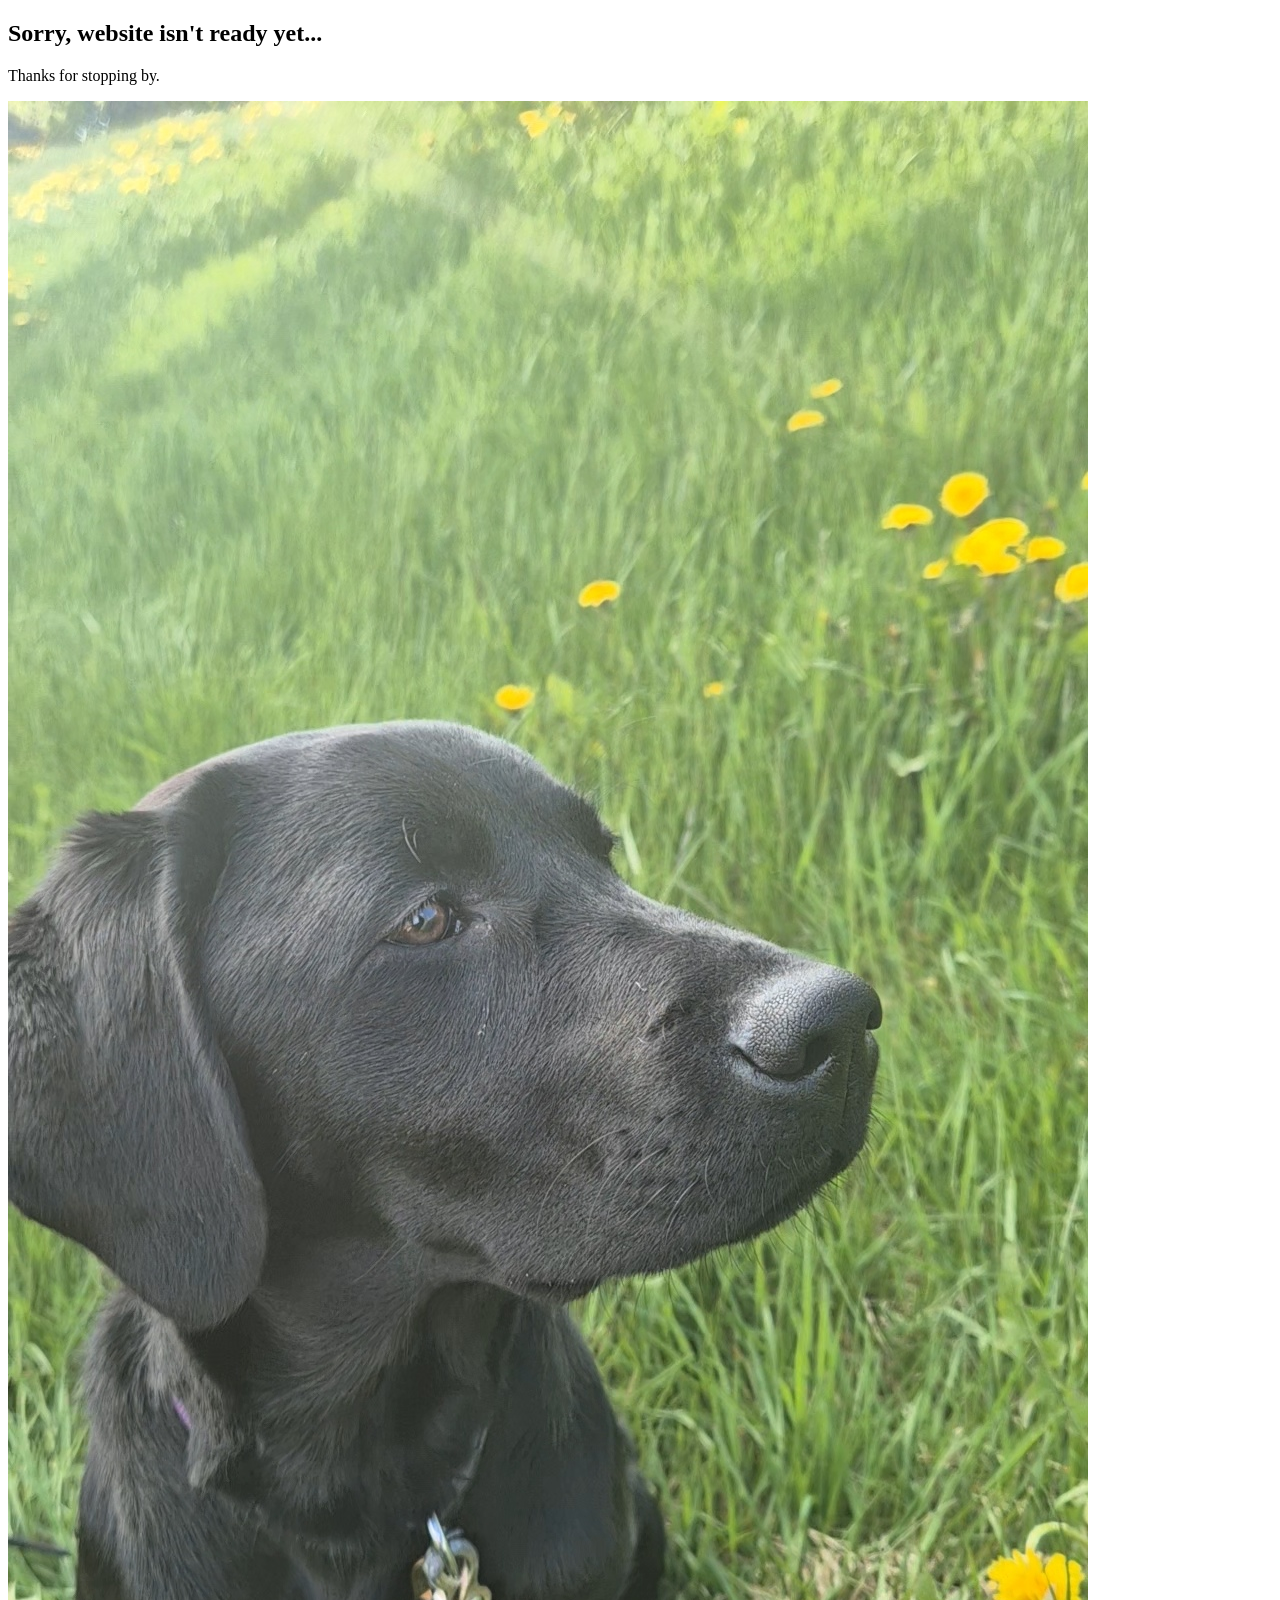
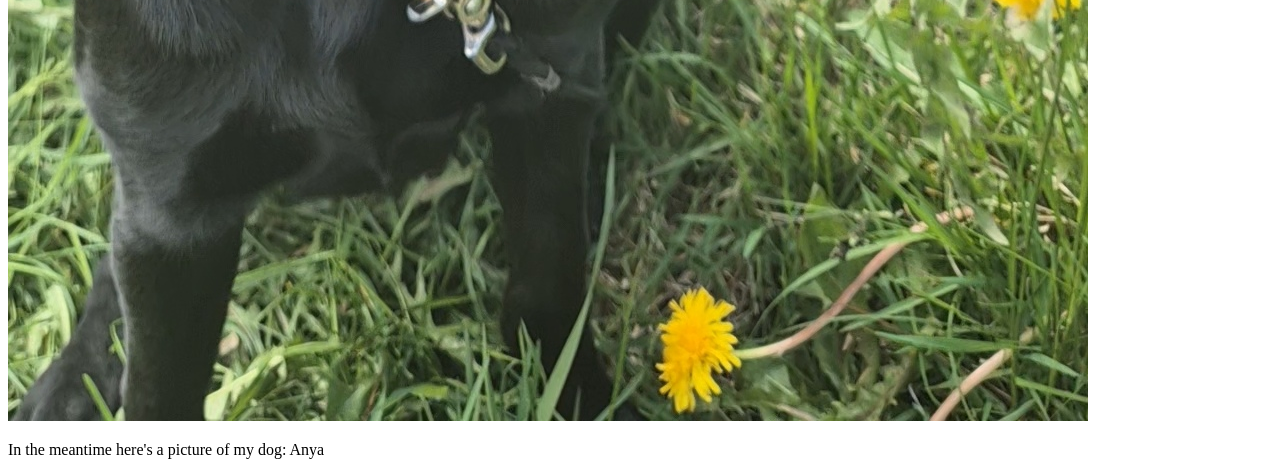
==== start_page.html @ ca9d9aac "stashed changes" ====
<!DOCTYPE html>
<html lang="en">
  <head>
    <meta charset="UTF-8">
    <meta name="viewport" content="width=device-width, initial-scale=1.0">
    <meta http-equiv="X-UA-Compatible" content="ie=edge">
    <title>Start Page</title>
    <link rel="stylesheet" href="./style.css">
    <link rel="icon" href="./favicon.ico" type="image/x-icon">
  </head>
  <body>
    <main>
        <div class="title_box">
            <h2>Sorry, website isn't ready yet...</h2>
            <p>Thanks for stopping by.</p>
            
        </div>
        <div class="dog_box">
            <img id="anya_photo" src="images/Anya.jpg" alt="a picture of my black labrador: Anya">
            <p>In the meantime here's a picture of my dog: Anya </p>
        </div>
    </main>
    <script src="script.js"></script>
  </body>
</html>
---- style.css ----
<<<<<<< Updated upstream
/* CSS is how you can add style to your website, such as colors, fonts, and positioning of your
   HTML content. To learn how to do something, just try searching Google for questions like
   "how to change link color." */
    /* Using a system monospace font */

    /* Typewriting font */
    @import url('https://fonts.googleapis.com/css2?family=Source+Code+Pro:wght@400&display=swap');
    @import url('https://fonts.googleapis.com/css2?family=Reenie+Beanie&display=swap');

body {
  background-color: white;
  color: black;
  font-family: Verdana;
  display: flex;
  flex-flow: column nowrap;
  align-content: center;
  justify-content: flex-start;
  flex-direction: column;
}

.header {
    padding: 100px;
    display: flex;
}

.game_container {
    /*background-color: #ff0000;*/
    display:flex;
    width: 80%;
    height: 80%;
    display: flex;
    flex-direction: column;
    background-color: blue;
}

.title {
    border-radius: 12px;
    padding: 30px;
    display: flex;
    justify-content: center;
}

.main_menu {
    display: flex;
    justify-content: center;
    display: flex;
    width: 100%;
}

.left_side {
    display: flex;
    flex-flow: column nowrap;
    padding-right: 20px;
    justify-content: space-evenly;

}

.right_side {
    display: flex;
    flex-flow: column nowrap;
    padding-left: 20px;
    justify-content: space-evenly;
}



.pet_choice_container {
    display: flex;
    flex-flow: row nowrap;
}
#pet_image {
  width: 400px;       
  height: 605px;      
  object-fit: contain;  
}

.hidden_img {
    width: 200px;
    height: 200px;
    position: absolute;
    object-fit: contain;  
}
.rotate180 {
    transform: rotate(180deg);
}

.hidden_container {
    position: relative;
    object-fit: contain;
}

#floor_accessory {
    border: 3px solid black;
    top:400px;
    right:0;
    object-fit: fill;
    display: none;
}



#head_accessory {
    width: 100px;
    height: 80px;
    top: 0;
    right: 200px;
    transform: rotate(-10deg);
    display: none;
}

#body_accessory {
    border: 3px solid black;
    top:200px;
    right: 130px;
    display: none;
}

.arrow {
    width: 100px;
    height: 100px;
}
.arrow_right {
    align-self: stretch;
}
.arrow_left {
    align-self: stretch;
}
.pet_image_container {
    position: relative;
}


.invisable_button {
    background-color: transparent; 
    border: none; 
    outline: none;
    width: 100%;
    height: 100%;
}

#job-search:hover {
    background-color: yellow;
}

.pet_info_container {
    padding-top: 28px;
    display: flex;
    flex-flow: column nowrap;
    position: absolute;
    width: 500px;
    height: 100%;
    top: 50%;
    left: 50%;
    transform: translate(-50%, -50%);
    align-items:center;
    justify-content: flex-start;
    padding-left: 200px;

}
.pet_info {
    display: flex;
    flex-flow: row wrap;
    width: 100%;
    height: 10%;
    justify-content:flex-start;
    padding-bottom:15px;

}
.paper_container {
    position: relative;
    text-align: center;
    color: white;
}

.info_title {
    font-family: 'Source Code Pro', monospace;
    color: black;
    font-weight:bold;
    padding-right:5%;
}
.info_text {
    color:black;
    font-family: "Reenie Beanie", cursive;
    font-style: oblique;
    text-align: center;
    align-self:center;
    font-weight: bold;
    font-size: large;
    text-transform: uppercase;
}

.example {
    background-color: blanchedalmond;
    width: 300px;
    height: 150px;
}

.closet {
    display: flex;
    flex-flow: row wrap;
    justify-content: space-evenly;
    align-items: center;
    height: auto;
}

.closet img {
    width: 25%;
    height: 25%;
=======
/* CSS is how you can add style to your website, such as colors, fonts, and positioning of your
   HTML content. To learn how to do something, just try searching Google for questions like
   "how to change link color." */
    /* Using a system monospace font */

    /* Typewriting font */
    @import url('https://fonts.googleapis.com/css2?family=Source+Code+Pro:wght@400&display=swap');
    @import url('https://fonts.googleapis.com/css2?family=Reenie+Beanie&display=swap');

body {
  background-color: white;
  color: black;
  font-family: Verdana;
}

.container {
    /*background-color: #ff0000;*/
    width: 100%;
    height: auto;
    display: flex;
    flex-direction: column;
}

.header {
    width: 100%;
    padding: 100px;
    align-self: center;
}

.title {
    border-radius: 12px;
    padding: 30px;
    display: flex;
    justify-content: center;
}

.main_menu {
    display: flex;
    justify-content: center;
    display: flex;
    width: 100%;
}

.left_side {
    display: flex;
    flex-flow: column nowrap;
    padding-right: 20px;
    justify-content: space-evenly;

}

.right_side {
    display: flex;
    flex-flow: column nowrap;
    padding-left: 20px;
    justify-content: space-evenly;
}

.pet_choice_container {
    display: flex;
    flex-flow: row nowrap;
}
#pet_image {
  width: 400px;       
  height: 605px;      
  object-fit: contain;  
}

.hidden_img {
    width: 200px;
    height: 200px;
    position: absolute;
    object-fit: contain;  
}
.rotate180 {
    transform: rotate(180deg);
}

.hidden_container {
    position: relative;
    object-fit: contain;
}

#floor_accessory {
    border: 3px solid black;
    top:400px;
    right:0;
    object-fit: fill;
    display: none;
}



#head_accessory {
    width: 100px;
    height: 80px;
    top: 0;
    right: 200px;
    transform: rotate(-10deg);
    display: none;
}

#body_accessory {
    border: 3px solid black;
    top:200px;
    right: 130px;
    display: none;
}

.arrow {
    width: 100px;
    height: 100px;
}
.arrow_right {
    align-self: stretch;
}
.arrow_left {
    align-self: stretch;
}
.pet_image_container {
    position: relative;
}


.invisable_button {
    background-color: transparent; 
    border: none; 
    outline: none;
    width: 100%;
    height: 100%;
}

.pet_info_container {
    padding-top: 28px;
    display: flex;
    flex-flow: column nowrap;
    position: absolute;
    width: 500px;
    height: 100%;
    top: 50%;
    left: 50%;
    transform: translate(-50%, -50%);
    align-items:center;
    justify-content: flex-start;
    padding-left: 200px;

}
.pet_info {
    display: flex;
    flex-flow: row wrap;
    width: 100%;
    height: 10%;
    justify-content:flex-start;
    padding-bottom:15px;

}
.paper_container {
    position: relative;
    text-align: center;
    color: white;
}

.info_title {
    font-family: 'Source Code Pro', monospace;
    color: black;
    font-weight:bold;
    padding-right:5%;
}
.info_text {
    color:black;
    font-family: "Reenie Beanie", cursive;
    font-style: oblique;
    text-align: center;
    align-self:center;
    font-weight: bold;
    font-size: large;
    text-transform: uppercase;
}

.example {
    background-color: blanchedalmond;
    width: 300px;
    height: 150px;
}

.closet {
    display: flex;
    flex-flow: row wrap;
    justify-content: space-evenly;
    align-items: center;
    height: auto;
}

.store{
    display: flex;
    flex-flow: row wrap;
    justify-content: space-evenly;
    align-items: center;
    height: auto;
}

.market {
    display: flex;
    flex-flow: row wrap;
    justify-content: space-evenly;
    align-items: center;
    height: auto;
}

.closet img {
    width: 25%;
    height: 25%;
}
.store img {
    width: 25%;
    height: 25%;
}

.market img {
    width: 25%;
    height: 25%; 
}

.title_box {
    padding-top:10%;
    width:100%;
    height: 100%;
    background-color: aqua;
    display: flex;
    justify-content: center;
    align-items: center;
    flex-flow: column nowrap;
}

#anya_photo {
    width: 100px;
    height:100px;
    object-fit: contain;
>>>>>>> Stashed changes
}
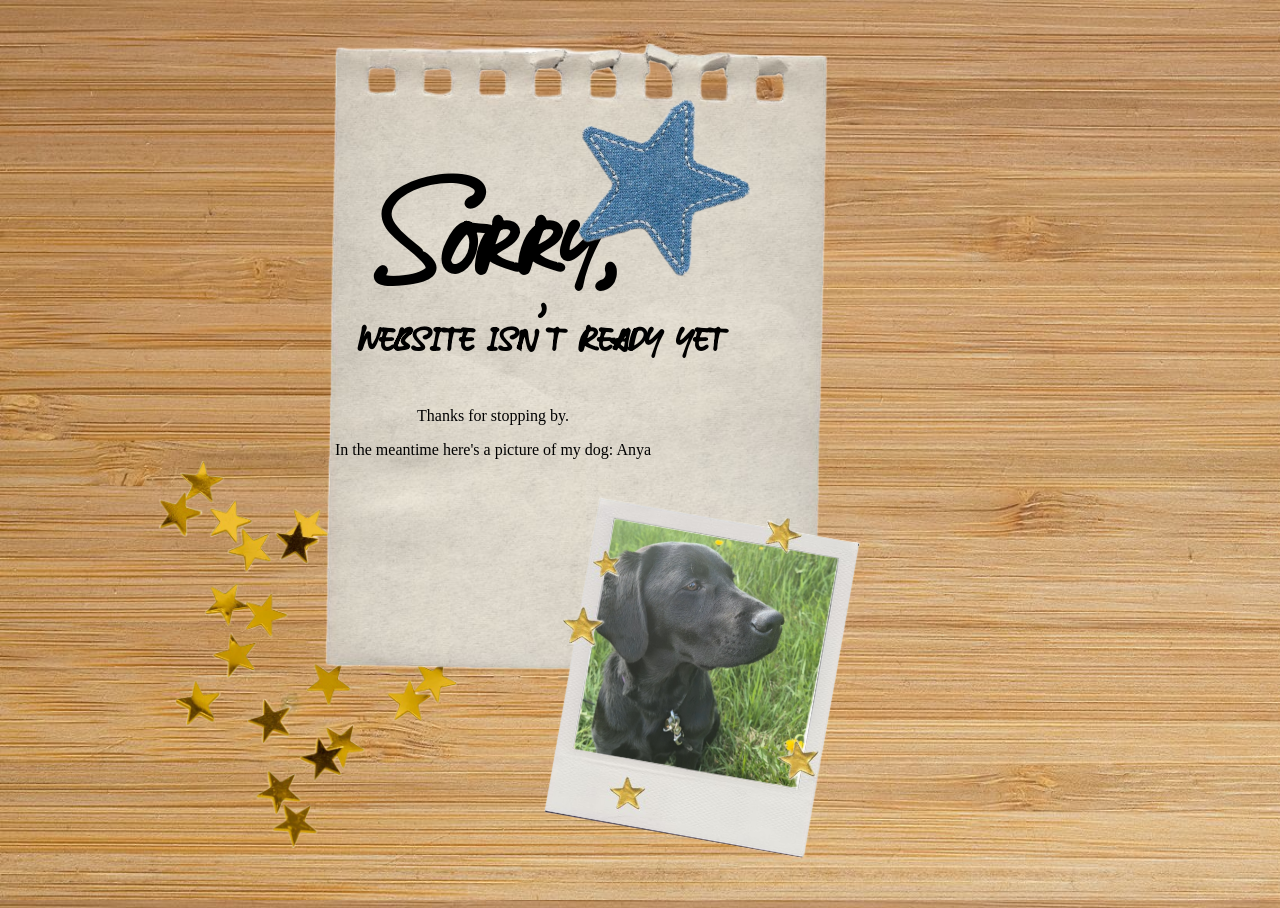
==== commit bbdf17b0: "Added work in progress page" ====
--- a/start_page.html
+++ b/start_page.html
@@ -5,20 +5,32 @@
     <meta name="viewport" content="width=device-width, initial-scale=1.0">
     <meta http-equiv="X-UA-Compatible" content="ie=edge">
     <title>Start Page</title>
-    <link rel="stylesheet" href="./style.css">
+    <link rel="stylesheet" href="./start_page.css">
     <link rel="icon" href="./favicon.ico" type="image/x-icon">
   </head>
   <body>
     <main>
+      <div class="container">
+        <div class="stickers_right_side">
+          <img id="star_stickers" src="images/website/stars.png">
+        </div>
         <div class="title_box">
-            <h2>Sorry, website isn't ready yet...</h2>
+          <img id="paper_container" src="images/website/paper.png">
+          <div class="title_text">
+            <h1>Sorry,</h1>
+            <h2>website isn't ready yet</h2>
             <p>Thanks for stopping by.</p>
-            
+            <p>In the meantime here's a picture of my dog: Anya </p>
+          </div>
+        </div>
+        <div class="stickers_left_side">
+          <img id="patch_sticker" src="images/website/patch1.png">
         </div>
         <div class="dog_box">
-            <img id="anya_photo" src="images/Anya.jpg" alt="a picture of my black labrador: Anya">
-            <p>In the meantime here's a picture of my dog: Anya </p>
+          <img id="poloroid_frame" src="images/website/poloroid.png" alt="a picture of my black labrador: Anya">
+
         </div>
+      </div>
     </main>
     <script src="script.js"></script>
   </body>
--- a/start_page.css
+++ b/start_page.css
@@ -0,0 +1,97 @@
+@font-face {
+    font-family: 'BallpointSignitureFont';
+    src: url('fonts/Ballpoint\ Signature.otf') format('opentype');
+    font-weight: normal;
+    font-style: normal;
+}
+
+
+html, body, main {
+    min-height: 100%;
+    height: 100%;
+}
+body {
+    background-image: url("images/website/wooden.jpg");
+    background-size: cover;
+}
+
+.container {
+    padding-top: 50px;
+    position:relative;
+    display: flex;
+    flex-direction: row;
+    flex-wrap: nowrap;
+    max-width: 100%;
+    min-height: 90%;
+    align-items: stretch;
+}
+
+.title_box {
+    flex:1.3;
+}
+
+.dog_box {
+    flex:1;
+}
+.stickers_right_side {
+    flex:1;
+}
+.stickers_left_side {
+    flex:1;
+}
+
+.title_text h1 {
+    font-family: 'BallpointSignitureFont', sans-serif;
+    text-align: center;
+    font-size: 8em;
+}
+.title_text h2 {
+    font-family: 'BallpointSignitureFont', sans-serif;
+    text-align: center;
+    font-size: 3.5em;
+    padding-top: 0px;
+    position: absolute;
+    width: auto;
+    top:240px;
+    left: 350px;
+}
+
+.title_text p {
+    text-align: center;
+    font-size: 1em;
+    padding-top: 0px;
+}
+
+#star_stickers {
+    max-width: 300px;
+    position:absolute;
+    bottom: 20px;
+    left:150px;
+    z-index: -2;
+
+}
+
+#paper_container {
+    max-width: 570px;
+    position:absolute;
+    top: 0px;
+    left: 280px;
+    z-index: -1;
+
+}
+
+#poloroid_frame {
+    max-width: 300px;
+    position:absolute;
+    bottom: 20px;
+    transform: rotate(10deg);
+    right: 420px;
+
+}
+
+#patch_sticker {
+    max-width: 250px;
+    transform: rotate(20deg);
+    position: absolute;
+    right: 490px;
+}
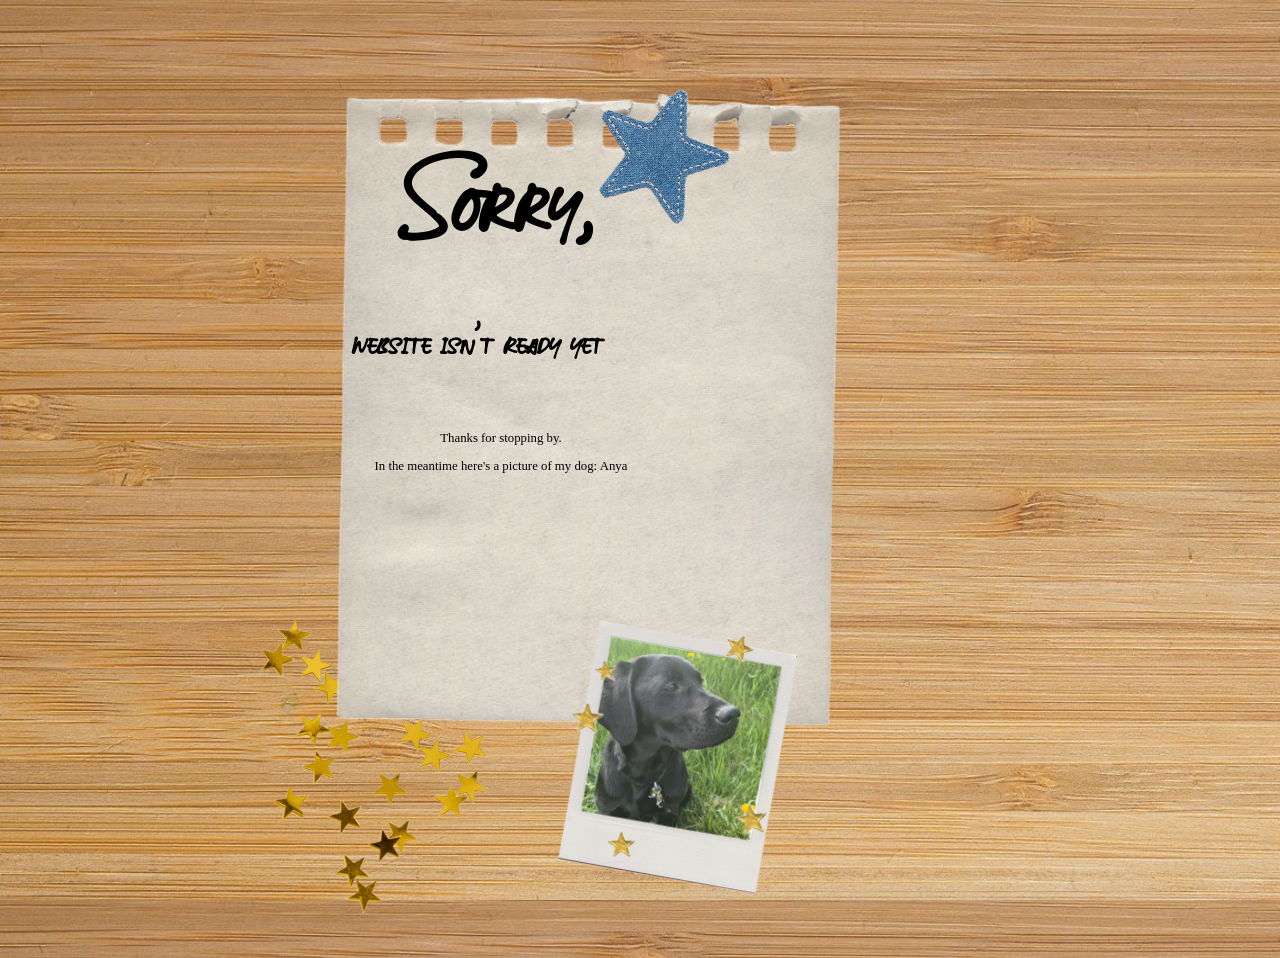
==== commit fd572d5a: "added limited responsiveness to start page" ====
--- a/start_page.html
+++ b/start_page.html
@@ -11,7 +11,8 @@
   <body>
     <main>
       <div class="container">
-        <div class="stickers_right_side">
+        <div class="center_point">
+          <div class="stickers_right_side">
           <img id="star_stickers" src="images/website/stars.png">
         </div>
         <div class="title_box">
@@ -19,8 +20,10 @@
           <div class="title_text">
             <h1>Sorry,</h1>
             <h2>website isn't ready yet</h2>
-            <p>Thanks for stopping by.</p>
-            <p>In the meantime here's a picture of my dog: Anya </p>
+            <div class="normal_text">
+              <p>Thanks for stopping by.</p>
+              <p>In the meantime here's a picture of my dog: Anya </p>
+            </div>
           </div>
         </div>
         <div class="stickers_left_side">
@@ -28,7 +31,6 @@
         </div>
         <div class="dog_box">
           <img id="poloroid_frame" src="images/website/poloroid.png" alt="a picture of my black labrador: Anya">
-
         </div>
       </div>
     </main>
--- a/start_page.css
+++ b/start_page.css
@@ -17,81 +17,78 @@
 
 .container {
     padding-top: 50px;
+    max-width: 100%;
+    min-height: 100%;
+    display: grid;
+    z-index: -10;
+}
+.center_point {
+    z-index: -3;
+    max-width: 80%;
+    min-height: 80%;
+    margin-left:20%;
+    margin-right: 20%;
     position:relative;
-    display: flex;
-    flex-direction: row;
-    flex-wrap: nowrap;
-    max-width: 100%;
-    min-height: 90%;
-    align-items: stretch;
 }
 
-.title_box {
-    flex:1.3;
-}
-
-.dog_box {
-    flex:1;
-}
-.stickers_right_side {
-    flex:1;
-}
-.stickers_left_side {
-    flex:1;
-}
 
 .title_text h1 {
     font-family: 'BallpointSignitureFont', sans-serif;
     text-align: center;
-    font-size: 8em;
+    font-size: 8vw;
+    position: absolute;
+    top: 0px;
+    left: 18%;
 }
 .title_text h2 {
     font-family: 'BallpointSignitureFont', sans-serif;
     text-align: center;
-    font-size: 3.5em;
-    padding-top: 0px;
+    font-size: 3vw;
+    width: auto;
     position: absolute;
-    width: auto;
-    top:240px;
-    left: 350px;
+    top: 25%;
+    left: 12%;
 }
 
-.title_text p {
+.normal_text {
     text-align: center;
-    font-size: 1em;
-    padding-top: 0px;
+    font-size: 1vw;
+    position: absolute;
+    top: 40%;
+    left: 15%;
 }
 
 #star_stickers {
-    max-width: 300px;
+    max-width: 30%;
     position:absolute;
-    bottom: 20px;
-    left:150px;
+    bottom: 5%;
+    left:0px;
     z-index: -2;
 
 }
 
 #paper_container {
-    max-width: 570px;
+    max-width: 80%;
+    max-height: 80%;
     position:absolute;
     top: 0px;
-    left: 280px;
+    left: 5%;
     z-index: -1;
 
 }
 
 #poloroid_frame {
-    max-width: 300px;
+    max-width: 30%;
     position:absolute;
-    bottom: 20px;
+    bottom: 8%;
     transform: rotate(10deg);
-    right: 420px;
+    right:30%;
 
 }
 
 #patch_sticker {
-    max-width: 250px;
+    max-width: 25%;
     transform: rotate(20deg);
     position: absolute;
-    right: 490px;
+    right: 35%;
 }
